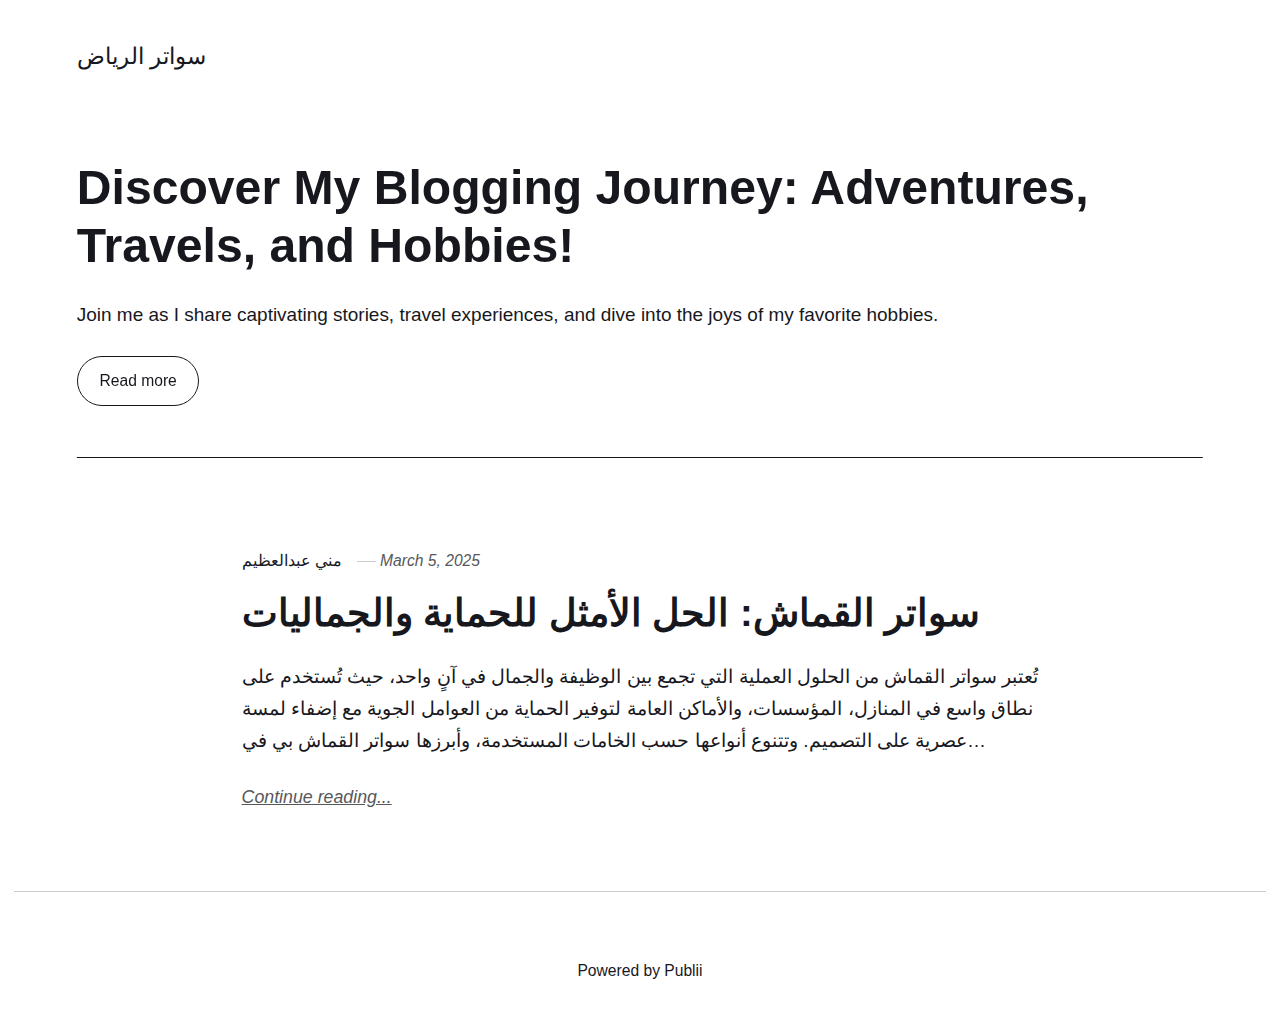
==== index.html @ 126fce77 "Updated from Publii" ====
<!DOCTYPE html><html lang="en-gb"><head><meta charset="utf-8"><meta http-equiv="X-UA-Compatible" content="IE=edge"><meta name="viewport" content="width=device-width,initial-scale=1"><title>سواتر الرياض</title><meta name="generator" content="Publii Open-Source CMS for Static Site"><link rel="canonical" href="https://mthlat.github.io/gh-pages/"><link rel="alternate" type="application/atom+xml" href="https://mthlat.github.io/gh-pages/feed.xml"><link rel="alternate" type="application/json" href="https://mthlat.github.io/gh-pages/feed.json"><meta property="og:title" content="سواتر الرياض"><meta property="og:site_name" content="سواتر الرياض"><meta property="og:description" content=""><meta property="og:url" content="https://mthlat.github.io/gh-pages/"><meta property="og:type" content="website"><link rel="stylesheet" href="https://mthlat.github.io/gh-pages/assets/css/style.css?v=94220f119044674b7663d7c550454968"><script type="application/ld+json">{"@context":"http://schema.org","@type":"Organization","name":"سواتر الرياض","url":"https://mthlat.github.io/gh-pages/"}</script><noscript><style>img[loading] {
                    opacity: 1;
                }</style></noscript></head><body class="home-template"><header class="top js-header"><a class="logo" href="https://mthlat.github.io/gh-pages/">سواتر الرياض</a></header><main><div class="hero hero--noimage"><header class="hero__content"><div class="wrapper"><h1>Discover My Blogging Journey: Adventures, Travels, and Hobbies!</h1><p>Join me as I share captivating stories, travel experiences, and dive into the joys of my favorite hobbies.</p><p><a href="#" class="btn">Read more</a></p></div></header></div><div class="wrapper feed"><article class="feed__item feed__item--centered"><div class="feed__content"><header><div class="feed__meta"><a href="https://mthlat.github.io/gh-pages/authors/mny-aabdlaazym/" class="feed__author">مني عبدالعظيم</a> <time datetime="2025-03-05T23:11" class="feed__date">March 5, 2025</time></div><h2 class="feed__title"><a href="https://mthlat.github.io/gh-pages/swtr-lqmsh-lhl-lmthl-llhmy-wljmlyt.html">سواتر القماش: الحل الأمثل للحماية والجماليات</a></h2></header><p>تُعتبر سواتر القماش من الحلول العملية التي تجمع بين الوظيفة والجمال في آنٍ واحد، حيث تُستخدم على نطاق واسع في المنازل، المؤسسات، والأماكن العامة لتوفير الحماية من العوامل الجوية مع إضفاء لمسة عصرية على التصميم. وتتنوع أنواعها حسب الخامات المستخدمة، وأبرزها سواتر القماش بي في&hellip;</p><a href="https://mthlat.github.io/gh-pages/swtr-lqmsh-lhl-lmthl-llhmy-wljmlyt.html" class="readmore feed__readmore">Continue reading...</a></div></article></div></main><footer class="footer"><div class="wrapper"><div class="footer__copyright">Powered by Publii</div><button onclick="backToTopFunction()" id="backToTop" class="footer__bttop" aria-label="Back to top" title="Back to top"><svg width="20" height="20"><use xlink:href="https://mthlat.github.io/gh-pages/assets/svg/svg-map.svg#toparrow"/></svg></button></div></footer><script defer="defer" src="https://mthlat.github.io/gh-pages/assets/js/scripts.min.js?v=700105c316933a8202041b6415abb233"></script><script>window.publiiThemeMenuConfig={mobileMenuMode:'sidebar',animationSpeed:300,submenuWidth: 'auto',doubleClickTime:500,mobileMenuExpandableSubmenus:true,relatedContainerForOverlayMenuSelector:'.top'};</script><script>var images = document.querySelectorAll('img[loading]');
        for (var i = 0; i < images.length; i++) {
            if (images[i].complete) {
                images[i].classList.add('is-loaded');
            } else {
                images[i].addEventListener('load', function () {
                    this.classList.add('is-loaded');
                }, false);
            }
        }</script></body></html>
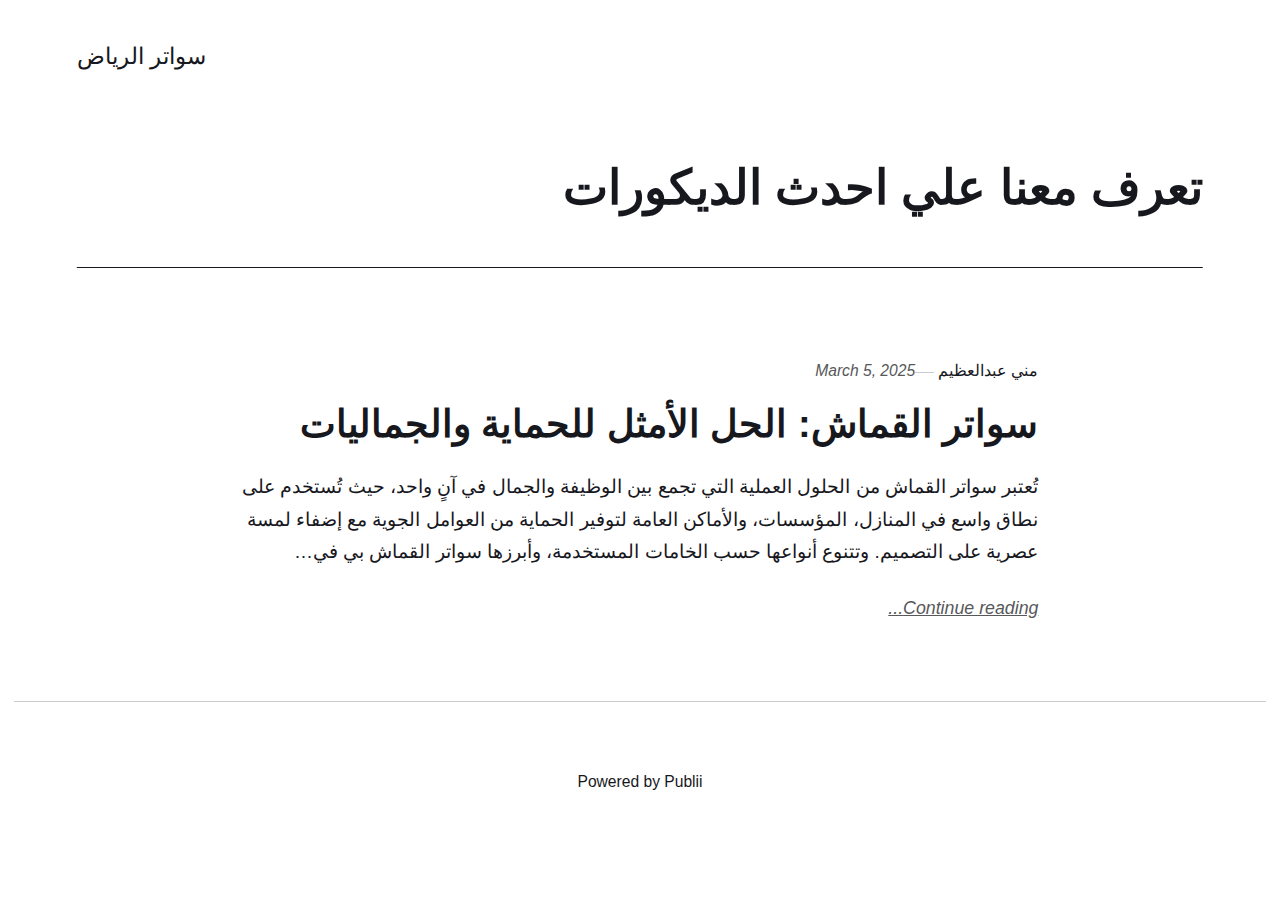
==== commit ee8f5e28: "Updated from Publii" ====
--- a/index.html
+++ b/index.html
@@ -1,6 +1,6 @@
-<!DOCTYPE html><html lang="en-gb"><head><meta charset="utf-8"><meta http-equiv="X-UA-Compatible" content="IE=edge"><meta name="viewport" content="width=device-width,initial-scale=1"><title>سواتر الرياض</title><meta name="generator" content="Publii Open-Source CMS for Static Site"><link rel="canonical" href="https://mthlat.github.io/gh-pages/"><link rel="alternate" type="application/atom+xml" href="https://mthlat.github.io/gh-pages/feed.xml"><link rel="alternate" type="application/json" href="https://mthlat.github.io/gh-pages/feed.json"><meta property="og:title" content="سواتر الرياض"><meta property="og:site_name" content="سواتر الرياض"><meta property="og:description" content=""><meta property="og:url" content="https://mthlat.github.io/gh-pages/"><meta property="og:type" content="website"><link rel="stylesheet" href="https://mthlat.github.io/gh-pages/assets/css/style.css?v=94220f119044674b7663d7c550454968"><script type="application/ld+json">{"@context":"http://schema.org","@type":"Organization","name":"سواتر الرياض","url":"https://mthlat.github.io/gh-pages/"}</script><noscript><style>img[loading] {
+<!DOCTYPE html><html lang="en-gb"><head><meta charset="utf-8"><meta http-equiv="X-UA-Compatible" content="IE=edge"><meta name="viewport" content="width=device-width,initial-scale=1"><title>سواتر الرياض</title><meta name="generator" content="Publii Open-Source CMS for Static Site"><link rel="canonical" href="https://mthlat.github.io/gh-pages/"><link rel="alternate" type="application/atom+xml" href="https://mthlat.github.io/gh-pages/feed.xml"><link rel="alternate" type="application/json" href="https://mthlat.github.io/gh-pages/feed.json"><meta property="og:title" content="سواتر الرياض"><meta property="og:site_name" content="سواتر الرياض"><meta property="og:description" content=""><meta property="og:url" content="https://mthlat.github.io/gh-pages/"><meta property="og:type" content="website"><link rel="stylesheet" href="https://mthlat.github.io/gh-pages/assets/css/style.css?v=9322767d2dc787fe727d338bc97515b0"><script type="application/ld+json">{"@context":"http://schema.org","@type":"Organization","name":"سواتر الرياض","url":"https://mthlat.github.io/gh-pages/"}</script><noscript><style>img[loading] {
                     opacity: 1;
-                }</style></noscript></head><body class="home-template"><header class="top js-header"><a class="logo" href="https://mthlat.github.io/gh-pages/">سواتر الرياض</a></header><main><div class="hero hero--noimage"><header class="hero__content"><div class="wrapper"><h1>Discover My Blogging Journey: Adventures, Travels, and Hobbies!</h1><p>Join me as I share captivating stories, travel experiences, and dive into the joys of my favorite hobbies.</p><p><a href="#" class="btn">Read more</a></p></div></header></div><div class="wrapper feed"><article class="feed__item feed__item--centered"><div class="feed__content"><header><div class="feed__meta"><a href="https://mthlat.github.io/gh-pages/authors/mny-aabdlaazym/" class="feed__author">مني عبدالعظيم</a> <time datetime="2025-03-05T23:11" class="feed__date">March 5, 2025</time></div><h2 class="feed__title"><a href="https://mthlat.github.io/gh-pages/swtr-lqmsh-lhl-lmthl-llhmy-wljmlyt.html">سواتر القماش: الحل الأمثل للحماية والجماليات</a></h2></header><p>تُعتبر سواتر القماش من الحلول العملية التي تجمع بين الوظيفة والجمال في آنٍ واحد، حيث تُستخدم على نطاق واسع في المنازل، المؤسسات، والأماكن العامة لتوفير الحماية من العوامل الجوية مع إضفاء لمسة عصرية على التصميم. وتتنوع أنواعها حسب الخامات المستخدمة، وأبرزها سواتر القماش بي في&hellip;</p><a href="https://mthlat.github.io/gh-pages/swtr-lqmsh-lhl-lmthl-llhmy-wljmlyt.html" class="readmore feed__readmore">Continue reading...</a></div></article></div></main><footer class="footer"><div class="wrapper"><div class="footer__copyright">Powered by Publii</div><button onclick="backToTopFunction()" id="backToTop" class="footer__bttop" aria-label="Back to top" title="Back to top"><svg width="20" height="20"><use xlink:href="https://mthlat.github.io/gh-pages/assets/svg/svg-map.svg#toparrow"/></svg></button></div></footer><script defer="defer" src="https://mthlat.github.io/gh-pages/assets/js/scripts.min.js?v=700105c316933a8202041b6415abb233"></script><script>window.publiiThemeMenuConfig={mobileMenuMode:'sidebar',animationSpeed:300,submenuWidth: 'auto',doubleClickTime:500,mobileMenuExpandableSubmenus:true,relatedContainerForOverlayMenuSelector:'.top'};</script><script>var images = document.querySelectorAll('img[loading]');
+                }</style></noscript></head><body class="home-template"><header class="top js-header"><a class="logo" href="https://mthlat.github.io/gh-pages/">سواتر الرياض</a></header><main><div class="hero hero--noimage"><header class="hero__content"><div class="wrapper"><h1 class="align-right">تعرف معنا علي احدث الديكورات</h1></div></header></div><div class="wrapper feed"><article class="feed__item feed__item--centered"><div class="feed__content"><header><div class="feed__meta"><a href="https://mthlat.github.io/gh-pages/authors/mny-aabdlaazym/" class="feed__author">مني عبدالعظيم</a> <time datetime="2025-03-05T23:11" class="feed__date">March 5, 2025</time></div><h2 class="feed__title"><a href="https://mthlat.github.io/gh-pages/swtr-lqmsh-lhl-lmthl-llhmy-wljmlyt.html">سواتر القماش: الحل الأمثل للحماية والجماليات</a></h2></header><p>تُعتبر سواتر القماش من الحلول العملية التي تجمع بين الوظيفة والجمال في آنٍ واحد، حيث تُستخدم على نطاق واسع في المنازل، المؤسسات، والأماكن العامة لتوفير الحماية من العوامل الجوية مع إضفاء لمسة عصرية على التصميم. وتتنوع أنواعها حسب الخامات المستخدمة، وأبرزها سواتر القماش بي في&hellip;</p><a href="https://mthlat.github.io/gh-pages/swtr-lqmsh-lhl-lmthl-llhmy-wljmlyt.html" class="readmore feed__readmore">Continue reading...</a></div></article></div></main><footer class="footer"><div class="wrapper"><div class="footer__copyright"><p>Powered by Publii</p></div><button onclick="backToTopFunction()" id="backToTop" class="footer__bttop" aria-label="Back to top" title="Back to top"><svg width="20" height="20"><use xlink:href="https://mthlat.github.io/gh-pages/assets/svg/svg-map.svg#toparrow"/></svg></button></div></footer><script defer="defer" src="https://mthlat.github.io/gh-pages/assets/js/scripts.min.js?v=700105c316933a8202041b6415abb233"></script><script>window.publiiThemeMenuConfig={mobileMenuMode:'sidebar',animationSpeed:300,submenuWidth: 'auto',doubleClickTime:500,mobileMenuExpandableSubmenus:true,relatedContainerForOverlayMenuSelector:'.top'};</script><script>var images = document.querySelectorAll('img[loading]');
         for (var i = 0; i < images.length; i++) {
             if (images[i].complete) {
                 images[i].classList.add('is-loaded');
